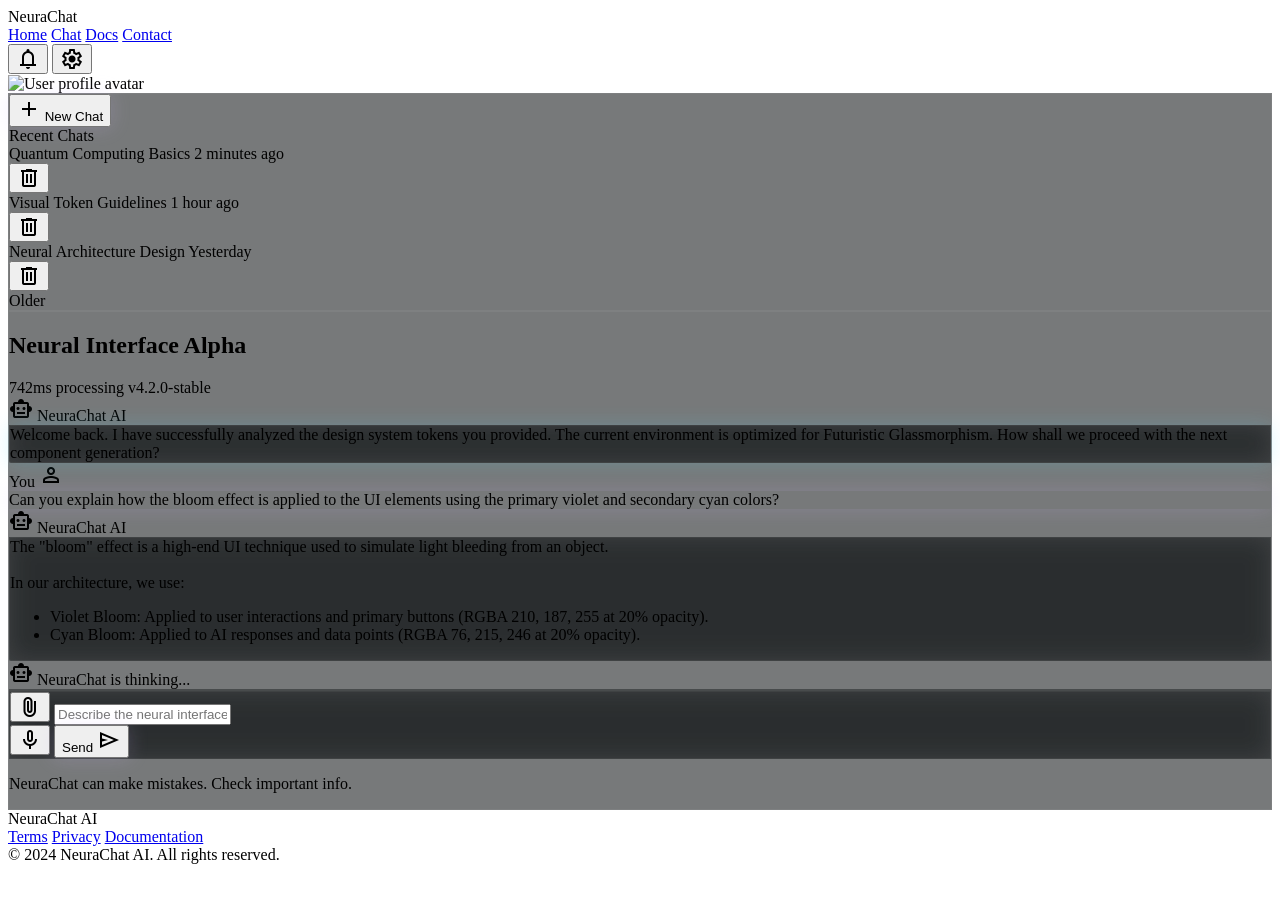
==== frontend/html/chat.html @ 5225e56a "Add changes excluding .env" ====
<!DOCTYPE html>

<html class="dark" lang="en"><head>
<meta charset="utf-8"/>
<meta content="width=device-width, initial-scale=1.0" name="viewport"/>
<script src="https://cdn.tailwindcss.com?plugins=forms,container-queries"></script>
<link href="https://fonts.googleapis.com/css2?family=Inter:wght@400;500;600;700&amp;family=Space+Grotesk:wght@500;600;700&amp;display=swap" rel="stylesheet"/>
<link href="https://fonts.googleapis.com/css2?family=Material+Symbols+Outlined:wght,FILL@100..700,0..1&amp;display=swap" rel="stylesheet"/>
<link href="https://fonts.googleapis.com/css2?family=Material+Symbols+Outlined:wght,FILL@100..700,0..1&amp;display=swap" rel="stylesheet"/>
<script id="tailwind-config">
      tailwind.config = {
        darkMode: "class",
        theme: {
          extend: {
            "colors": {
                    "on-secondary-fixed": "#001f26",
                    "primary-fixed": "#eaddff",
                    "surface-container-high": "#272a2c",
                    "tertiary-fixed-dim": "#c2c6db",
                    "inverse-surface": "#e0e3e5",
                    "on-primary-fixed": "#25005a",
                    "on-tertiary": "#2b3040",
                    "error-container": "#93000a",
                    "secondary-fixed": "#acedff",
                    "tertiary": "#c2c6db",
                    "on-surface": "#e0e3e5",
                    "surface-bright": "#363a3b",
                    "on-secondary-fixed-variant": "#004e5c",
                    "secondary": "#4cd7f6",
                    "on-tertiary-container": "#e1e5fb",
                    "on-background": "#e0e3e5",
                    "secondary-fixed-dim": "#4cd7f6",
                    "on-tertiary-fixed": "#161b2b",
                    "tertiary-fixed": "#dee1f7",
                    "surface-container-lowest": "#0b0f10",
                    "primary": "#d2bbff",
                    "inverse-primary": "#732ee4",
                    "background": "#101415",
                    "secondary-container": "#03b5d3",
                    "surface": "#101415",
                    "on-tertiary-fixed-variant": "#414658",
                    "surface-variant": "#323537",
                    "inverse-on-surface": "#2d3133",
                    "surface-container-highest": "#323537",
                    "primary-container": "#7c3aed",
                    "tertiary-container": "#616679",
                    "surface-container": "#1d2022",
                    "surface-dim": "#101415",
                    "on-error": "#690005",
                    "surface-tint": "#d2bbff",
                    "outline": "#958da1",
                    "on-secondary": "#003640",
                    "error": "#ffb4ab",
                    "on-error-container": "#ffdad6",
                    "on-primary": "#3f008e",
                    "on-primary-fixed-variant": "#5a00c6",
                    "on-primary-container": "#ede0ff",
                    "surface-container-low": "#191c1e",
                    "on-surface-variant": "#ccc3d8",
                    "on-secondary-container": "#00424e",
                    "outline-variant": "#4a4455",
                    "primary-fixed-dim": "#d2bbff"
            },
            "borderRadius": {
                    "DEFAULT": "0.25rem",
                    "lg": "0.5rem",
                    "xl": "0.75rem",
                    "full": "9999px"
            },
            "spacing": {
                    "lg": "2.5rem",
                    "xl": "4rem",
                    "base": "4px",
                    "md": "1.5rem",
                    "sm": "1rem",
                    "container-max": "1280px",
                    "xs": "0.5rem",
                    "gutter": "24px"
            },
            "fontFamily": {
                    "headline-lg-mobile": ["Space Grotesk"],
                    "body-lg": ["Inter"],
                    "headline-lg": ["Space Grotesk"],
                    "display-lg": ["Space Grotesk"],
                    "caption": ["Inter"],
                    "body-md": ["Inter"],
                    "label-md": ["Inter"],
                    "headline-md": ["Space Grotesk"]
            },
            "fontSize": {
                    "headline-lg-mobile": ["24px", {"lineHeight": "1.2", "fontWeight": "600"}],
                    "body-lg": ["18px", {"lineHeight": "1.6", "fontWeight": "400"}],
                    "headline-lg": ["32px", {"lineHeight": "1.2", "fontWeight": "600"}],
                    "display-lg": ["48px", {"lineHeight": "1.1", "letterSpacing": "-0.02em", "fontWeight": "700"}],
                    "caption": ["12px", {"lineHeight": "1.4", "fontWeight": "400"}],
                    "body-md": ["16px", {"lineHeight": "1.6", "fontWeight": "400"}],
                    "label-md": ["14px", {"lineHeight": "1.4", "letterSpacing": "0.05em", "fontWeight": "600"}],
                    "headline-md": ["24px", {"lineHeight": "1.3", "fontWeight": "500"}]
            }
          },
        },
      }
    </script>
<style>
        .material-symbols-outlined {
            font-variation-settings: 'FILL' 0, 'wght' 400, 'GRAD' 0, 'opsz' 24;
        }
        .glass-panel {
            backdrop-filter: blur(12px);
            background-color: rgba(29, 32, 34, 0.6);
            border: 1px solid rgba(255, 255, 255, 0.05);
        }
        .user-bubble {
            border-bottom-right-radius: 2px;
        }
        .bot-bubble {
            border-bottom-left-radius: 2px;
        }
        .bloom-primary {
            box-shadow: 0 0 20px rgba(210, 187, 255, 0.2);
        }
        .bloom-secondary {
            box-shadow: 0 0 20px rgba(76, 215, 246, 0.2);
        }
    </style>
</head>
<body class="bg-background text-on-background font-body-md min-h-screen overflow-hidden">
<!-- TopNavBar -->
<header class="fixed top-4 left-1/2 -translate-x-1/2 w-[95%] rounded-xl border border-white/10 bg-surface/80 dark:bg-surface/80 backdrop-blur-xl shadow-[0_0_20px_rgba(76,215,246,0.1)] z-50">
<div class="flex justify-between items-center px-6 py-3 max-w-7xl mx-auto">
<div class="flex items-center gap-8">
<span class="font-headline-lg text-headline-lg font-bold text-transparent bg-clip-text bg-gradient-to-r from-primary to-secondary">NeuraChat</span>
<nav class="hidden md:flex items-center gap-6">
<a class="font-headline-md text-headline-md text-on-surface-variant hover:text-primary transition-colors hover:scale-105 transition-transform duration-200" href="#">Home</a>
<a class="font-headline-md text-headline-md text-secondary border-b-2 border-secondary pb-1 hover:scale-105 transition-transform duration-200" href="#">Chat</a>
<a class="font-headline-md text-headline-md text-on-surface-variant hover:text-primary transition-colors hover:scale-105 transition-transform duration-200" href="#">Docs</a>
<a class="font-headline-md text-headline-md text-on-surface-variant hover:text-primary transition-colors hover:scale-105 transition-transform duration-200" href="#">Contact</a>
</nav>
</div>
<div class="flex items-center gap-4">
<button class="material-symbols-outlined text-on-surface-variant hover:text-primary transition-colors active:scale-95">notifications</button>
<button class="material-symbols-outlined text-on-surface-variant hover:text-primary transition-colors active:scale-95">settings</button>
<div class="h-8 w-8 rounded-full bg-surface-variant flex items-center justify-center border border-white/10 overflow-hidden active:scale-95 transition-all">
<img alt="User profile avatar" class="w-full h-full object-cover" src="https://lh3.googleusercontent.com/aida-public/[base64]"/>
</div>
</div>
</div>
</header>
<main class="flex h-screen pt-24 pb-4 px-4 gap-4 max-w-[1440px] mx-auto">
<!-- Sidebar: Conversation History -->
<aside class="hidden lg:flex flex-col w-80 glass-panel rounded-2xl overflow-hidden">
<div class="p-6">
<button class="w-full py-4 px-6 bg-gradient-to-r from-primary-container to-inverse-primary text-on-primary-container font-label-md text-label-md rounded-xl flex items-center justify-center gap-2 bloom-primary hover:brightness-110 hover:scale-[1.02] transition-all">
<span class="material-symbols-outlined">add</span>
                    New Chat
                </button>
</div>
<div class="flex-1 overflow-y-auto px-4 pb-6 space-y-2">
<div class="px-2 py-3">
<span class="text-caption font-caption text-outline uppercase tracking-widest">Recent Chats</span>
</div>
<!-- History Items -->
<div class="group relative flex items-center justify-between p-4 rounded-xl bg-surface-container-high border border-primary/20 cursor-pointer hover:bg-surface-variant transition-colors">
<div class="flex flex-col overflow-hidden">
<span class="text-label-md font-label-md text-primary truncate">Quantum Computing Basics</span>
<span class="text-caption font-caption text-on-surface-variant">2 minutes ago</span>
</div>
<button class="material-symbols-outlined text-on-surface-variant opacity-0 group-hover:opacity-100 hover:text-error transition-all">delete</button>
</div>
<div class="group relative flex items-center justify-between p-4 rounded-xl hover:bg-surface-variant/50 border border-transparent transition-colors">
<div class="flex flex-col overflow-hidden">
<span class="text-label-md font-label-md text-on-surface truncate">Visual Token Guidelines</span>
<span class="text-caption font-caption text-on-surface-variant">1 hour ago</span>
</div>
<button class="material-symbols-outlined text-on-surface-variant opacity-0 group-hover:opacity-100 hover:text-error transition-all">delete</button>
</div>
<div class="group relative flex items-center justify-between p-4 rounded-xl hover:bg-surface-variant/50 border border-transparent transition-colors">
<div class="flex flex-col overflow-hidden">
<span class="text-label-md font-label-md text-on-surface truncate">Neural Architecture Design</span>
<span class="text-caption font-caption text-on-surface-variant">Yesterday</span>
</div>
<button class="material-symbols-outlined text-on-surface-variant opacity-0 group-hover:opacity-100 hover:text-error transition-all">delete</button>
</div>
<!-- Skeleton Loader for history -->
<div class="animate-pulse space-y-2 pt-4">
<div class="px-2 py-3">
<span class="text-caption font-caption text-outline uppercase tracking-widest opacity-50">Older</span>
</div>
<div class="h-12 bg-surface-container/50 rounded-xl mx-2"></div>
<div class="h-12 bg-surface-container/30 rounded-xl mx-2"></div>
</div>
</div>
</aside>
<!-- Main Chat Area -->
<section class="flex-1 flex flex-col glass-panel rounded-2xl relative overflow-hidden">
<!-- Chat Header Info -->
<div class="px-8 py-4 border-b border-white/5 flex items-center justify-between">
<div class="flex items-center gap-3">
<div class="w-2 h-2 rounded-full bg-secondary bloom-secondary"></div>
<h2 class="font-headline-md text-headline-md text-on-surface">Neural Interface Alpha</h2>
</div>
<div class="flex gap-4">
<div class="flex flex-col items-end">
<span class="text-caption font-caption text-secondary">742ms processing</span>
<span class="text-caption font-caption text-outline">v4.2.0-stable</span>
</div>
</div>
</div>
<!-- Messages Area -->
<div class="flex-1 overflow-y-auto p-8 space-y-8 flex flex-col" id="messagesArea">
<!-- Bot Message -->
<div class="flex flex-col gap-2 max-w-[80%] self-start">
<div class="flex items-center gap-2 mb-1">
<span class="material-symbols-outlined text-secondary text-[18px]">smart_toy</span>
<span class="text-label-md font-label-md text-on-surface-variant">NeuraChat AI</span>
</div>
<div class="bot-bubble p-4 rounded-2xl glass-panel border-secondary/20 bloom-secondary text-body-md font-body-md text-on-surface">
                        Welcome back. I have successfully analyzed the design system tokens you provided. The current environment is optimized for <span class="text-secondary font-bold">Futuristic Glassmorphism</span>. How shall we proceed with the next component generation?
                    </div>
</div>
<!-- User Message -->
<div class="flex flex-col gap-2 max-w-[80%] self-end">
<div class="flex items-center justify-end gap-2 mb-1">
<span class="text-label-md font-label-md text-on-surface-variant">You</span>
<span class="material-symbols-outlined text-primary text-[18px]">person</span>
</div>
<div class="user-bubble p-4 rounded-2xl bg-gradient-to-br from-primary-container to-inverse-primary text-on-primary-container bloom-primary text-body-md font-body-md shadow-lg">
                        Can you explain how the bloom effect is applied to the UI elements using the primary violet and secondary cyan colors?
                    </div>
</div>
<!-- Bot Message (Elaborate) -->
<div class="flex flex-col gap-2 max-w-[80%] self-start">
<div class="flex items-center gap-2 mb-1">
<span class="material-symbols-outlined text-secondary text-[18px]">smart_toy</span>
<span class="text-label-md font-label-md text-on-surface-variant">NeuraChat AI</span>
</div>
<div class="bot-bubble p-4 rounded-2xl glass-panel border-secondary/20 text-body-md font-body-md text-on-surface">
                        The "bloom" effect is a high-end UI technique used to simulate light bleeding from an object. 
                        <br/><br/>
                        In our architecture, we use:
                        <ul class="list-disc ml-4 mt-2 space-y-1 text-on-surface-variant">
<li><span class="text-primary">Violet Bloom:</span> Applied to user interactions and primary buttons (RGBA 210, 187, 255 at 20% opacity).</li>
<li><span class="text-secondary">Cyan Bloom:</span> Applied to AI responses and data points (RGBA 76, 215, 246 at 20% opacity).</li>
</ul>
</div>
</div>
<!-- Typing Indicator -->
<div class="flex flex-col gap-2 self-start">
<div class="flex items-center gap-2 mb-1">
<span class="material-symbols-outlined text-secondary text-[18px]">smart_toy</span>
<span class="text-label-md font-label-md text-on-surface-variant">NeuraChat is thinking...</span>
</div>
<div class="flex gap-1.5 p-4 rounded-2xl glass-panel items-center">
<div class="w-2 h-2 rounded-full bg-secondary/60 animate-bounce"></div>
<div class="w-2 h-2 rounded-full bg-secondary/60 animate-bounce [animation-delay:-0.15s]"></div>
<div class="w-2 h-2 rounded-full bg-secondary/60 animate-bounce [animation-delay:-0.3s]"></div>
</div>
</div>
<!-- Loading Skeleton for message -->
<div class="animate-pulse space-y-3 self-end w-[60%]">
<div class="flex justify-end gap-2">
<div class="h-3 w-20 bg-surface-variant rounded"></div>
</div>
<div class="h-16 bg-surface-container-high/40 rounded-2xl rounded-br-none"></div>
</div>
</div>
<!-- Input Bar -->
<div class="p-6 bg-gradient-to-t from-surface-container-lowest to-transparent">
<div class="relative group">
<div class="absolute -inset-0.5 bg-gradient-to-r from-primary/20 to-secondary/20 rounded-2xl blur opacity-30 group-focus-within:opacity-100 transition duration-500"></div>
<div class="relative flex items-center gap-3 p-2 bg-surface-container-lowest glass-panel rounded-2xl border-white/10 group-focus-within:border-secondary/40 transition-all">
<button class="p-3 text-on-surface-variant hover:text-secondary transition-colors material-symbols-outlined active:scale-95">attach_file</button>
<input class="flex-1 bg-transparent border-none focus:ring-0 text-on-surface placeholder:text-outline font-body-md py-3 px-2" placeholder="Describe the neural interface..." type="text" id="userInput"/>
<div class="flex items-center gap-2 px-2">
<button class="p-3 text-on-surface-variant hover:text-primary transition-colors material-symbols-outlined active:scale-95">mic</button>
<button class="bg-primary-container hover:bg-inverse-primary text-on-primary-container px-6 py-3 rounded-xl font-label-md text-label-md transition-all bloom-primary active:scale-95 flex items-center gap-2" id="sendBtn" >
                                Send
                                <span class="material-symbols-outlined text-[20px]">send</span>
</button>
</div>
</div>
</div>
<div class="flex justify-center mt-4">
<p class="text-caption font-caption text-outline">NeuraChat can make mistakes. Check important info.</p>
</div>
</div>
</section>
</main>
<!-- Footer -->
<footer class="fixed bottom-0 left-0 w-full bg-gradient-to-t from-surface-container-lowest to-transparent py-4 z-10 pointer-events-none">
<div class="flex flex-col md:flex-row justify-between items-center px-8 max-w-7xl mx-auto gap-4 pointer-events-auto">
<span class="font-headline-md text-headline-md text-primary opacity-50 text-[16px]">NeuraChat AI</span>
<div class="flex gap-6">
<a class="font-caption text-caption text-on-surface-variant hover:text-secondary transition-colors opacity-80 hover:opacity-100" href="#">Terms</a>
<a class="font-caption text-caption text-on-surface-variant hover:text-secondary transition-colors opacity-80 hover:opacity-100" href="#">Privacy</a>
<a class="font-caption text-caption text-on-surface-variant hover:text-secondary transition-colors opacity-80 hover:opacity-100" href="#">Documentation</a>
</div>
<span class="font-caption text-caption text-secondary opacity-50">© 2024 NeuraChat AI. All rights reserved.</span>
</div>
</footer>
<script src="../js/script.js"></script>
</body></html>
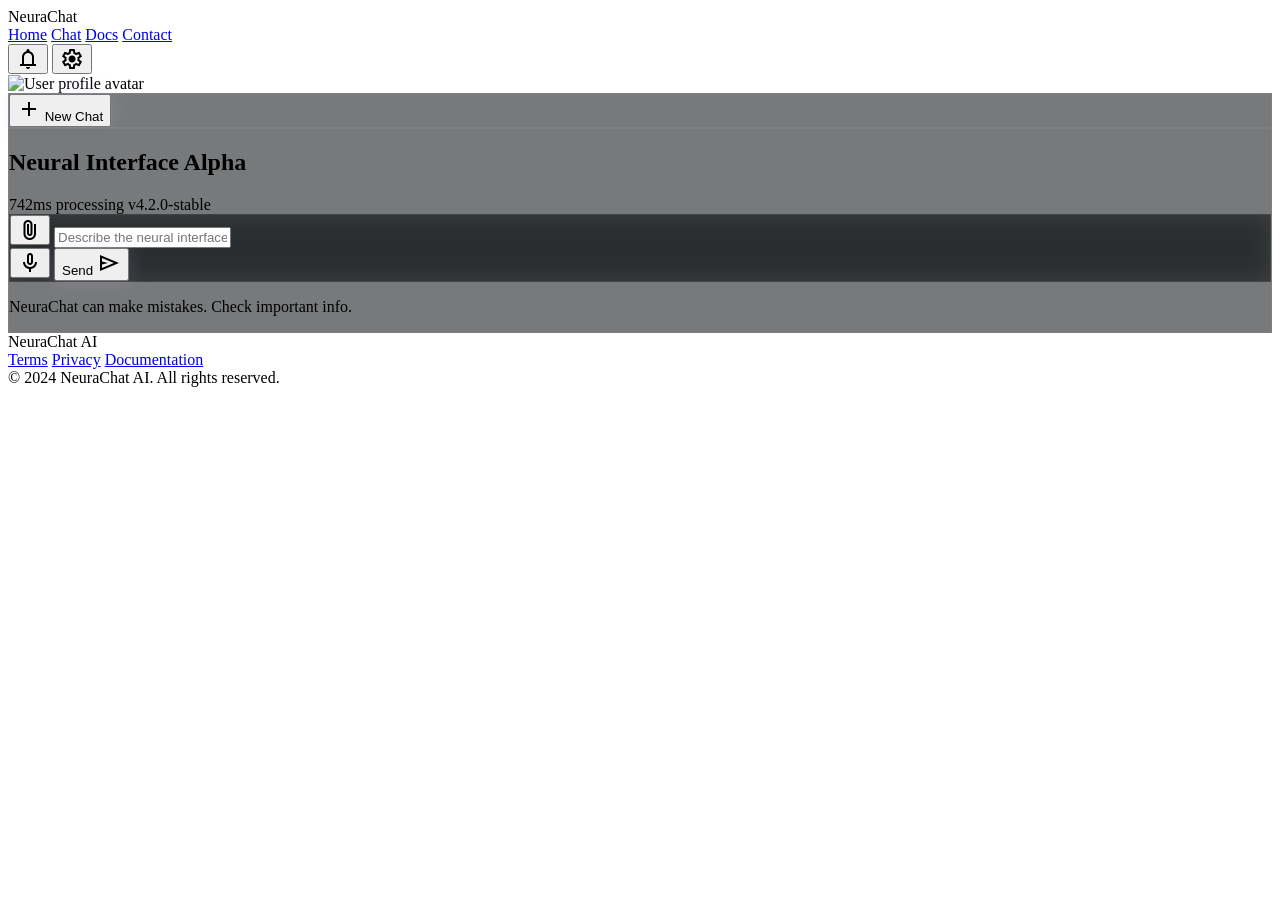
==== commit 921752de: "UI: Overhaul navigation paths and interactive components - Standardized absolute routing paths acros" ====
--- a/frontend/html/chat.html
+++ b/frontend/html/chat.html
@@ -7,122 +7,8 @@
 <link href="https://fonts.googleapis.com/css2?family=Inter:wght@400;500;600;700&amp;family=Space+Grotesk:wght@500;600;700&amp;display=swap" rel="stylesheet"/>
 <link href="https://fonts.googleapis.com/css2?family=Material+Symbols+Outlined:wght,FILL@100..700,0..1&amp;display=swap" rel="stylesheet"/>
 <link href="https://fonts.googleapis.com/css2?family=Material+Symbols+Outlined:wght,FILL@100..700,0..1&amp;display=swap" rel="stylesheet"/>
-<script id="tailwind-config">
-      tailwind.config = {
-        darkMode: "class",
-        theme: {
-          extend: {
-            "colors": {
-                    "on-secondary-fixed": "#001f26",
-                    "primary-fixed": "#eaddff",
-                    "surface-container-high": "#272a2c",
-                    "tertiary-fixed-dim": "#c2c6db",
-                    "inverse-surface": "#e0e3e5",
-                    "on-primary-fixed": "#25005a",
-                    "on-tertiary": "#2b3040",
-                    "error-container": "#93000a",
-                    "secondary-fixed": "#acedff",
-                    "tertiary": "#c2c6db",
-                    "on-surface": "#e0e3e5",
-                    "surface-bright": "#363a3b",
-                    "on-secondary-fixed-variant": "#004e5c",
-                    "secondary": "#4cd7f6",
-                    "on-tertiary-container": "#e1e5fb",
-                    "on-background": "#e0e3e5",
-                    "secondary-fixed-dim": "#4cd7f6",
-                    "on-tertiary-fixed": "#161b2b",
-                    "tertiary-fixed": "#dee1f7",
-                    "surface-container-lowest": "#0b0f10",
-                    "primary": "#d2bbff",
-                    "inverse-primary": "#732ee4",
-                    "background": "#101415",
-                    "secondary-container": "#03b5d3",
-                    "surface": "#101415",
-                    "on-tertiary-fixed-variant": "#414658",
-                    "surface-variant": "#323537",
-                    "inverse-on-surface": "#2d3133",
-                    "surface-container-highest": "#323537",
-                    "primary-container": "#7c3aed",
-                    "tertiary-container": "#616679",
-                    "surface-container": "#1d2022",
-                    "surface-dim": "#101415",
-                    "on-error": "#690005",
-                    "surface-tint": "#d2bbff",
-                    "outline": "#958da1",
-                    "on-secondary": "#003640",
-                    "error": "#ffb4ab",
-                    "on-error-container": "#ffdad6",
-                    "on-primary": "#3f008e",
-                    "on-primary-fixed-variant": "#5a00c6",
-                    "on-primary-container": "#ede0ff",
-                    "surface-container-low": "#191c1e",
-                    "on-surface-variant": "#ccc3d8",
-                    "on-secondary-container": "#00424e",
-                    "outline-variant": "#4a4455",
-                    "primary-fixed-dim": "#d2bbff"
-            },
-            "borderRadius": {
-                    "DEFAULT": "0.25rem",
-                    "lg": "0.5rem",
-                    "xl": "0.75rem",
-                    "full": "9999px"
-            },
-            "spacing": {
-                    "lg": "2.5rem",
-                    "xl": "4rem",
-                    "base": "4px",
-                    "md": "1.5rem",
-                    "sm": "1rem",
-                    "container-max": "1280px",
-                    "xs": "0.5rem",
-                    "gutter": "24px"
-            },
-            "fontFamily": {
-                    "headline-lg-mobile": ["Space Grotesk"],
-                    "body-lg": ["Inter"],
-                    "headline-lg": ["Space Grotesk"],
-                    "display-lg": ["Space Grotesk"],
-                    "caption": ["Inter"],
-                    "body-md": ["Inter"],
-                    "label-md": ["Inter"],
-                    "headline-md": ["Space Grotesk"]
-            },
-            "fontSize": {
-                    "headline-lg-mobile": ["24px", {"lineHeight": "1.2", "fontWeight": "600"}],
-                    "body-lg": ["18px", {"lineHeight": "1.6", "fontWeight": "400"}],
-                    "headline-lg": ["32px", {"lineHeight": "1.2", "fontWeight": "600"}],
-                    "display-lg": ["48px", {"lineHeight": "1.1", "letterSpacing": "-0.02em", "fontWeight": "700"}],
-                    "caption": ["12px", {"lineHeight": "1.4", "fontWeight": "400"}],
-                    "body-md": ["16px", {"lineHeight": "1.6", "fontWeight": "400"}],
-                    "label-md": ["14px", {"lineHeight": "1.4", "letterSpacing": "0.05em", "fontWeight": "600"}],
-                    "headline-md": ["24px", {"lineHeight": "1.3", "fontWeight": "500"}]
-            }
-          },
-        },
-      }
-    </script>
-<style>
-        .material-symbols-outlined {
-            font-variation-settings: 'FILL' 0, 'wght' 400, 'GRAD' 0, 'opsz' 24;
-        }
-        .glass-panel {
-            backdrop-filter: blur(12px);
-            background-color: rgba(29, 32, 34, 0.6);
-            border: 1px solid rgba(255, 255, 255, 0.05);
-        }
-        .user-bubble {
-            border-bottom-right-radius: 2px;
-        }
-        .bot-bubble {
-            border-bottom-left-radius: 2px;
-        }
-        .bloom-primary {
-            box-shadow: 0 0 20px rgba(210, 187, 255, 0.2);
-        }
-        .bloom-secondary {
-            box-shadow: 0 0 20px rgba(76, 215, 246, 0.2);
-        }
-    </style>
+<script src="../js/tailwind-config.js"></script>
+<link rel="stylesheet" href="../css/chat.css">
 </head>
 <body class="bg-background text-on-background font-body-md min-h-screen overflow-hidden">
 <!-- TopNavBar -->
@@ -131,10 +17,10 @@
 <div class="flex items-center gap-8">
 <span class="font-headline-lg text-headline-lg font-bold text-transparent bg-clip-text bg-gradient-to-r from-primary to-secondary">NeuraChat</span>
 <nav class="hidden md:flex items-center gap-6">
-<a class="font-headline-md text-headline-md text-on-surface-variant hover:text-primary transition-colors hover:scale-105 transition-transform duration-200" href="#">Home</a>
-<a class="font-headline-md text-headline-md text-secondary border-b-2 border-secondary pb-1 hover:scale-105 transition-transform duration-200" href="#">Chat</a>
-<a class="font-headline-md text-headline-md text-on-surface-variant hover:text-primary transition-colors hover:scale-105 transition-transform duration-200" href="#">Docs</a>
-<a class="font-headline-md text-headline-md text-on-surface-variant hover:text-primary transition-colors hover:scale-105 transition-transform duration-200" href="#">Contact</a>
+<a class="font-headline-md text-headline-md text-on-surface-variant hover:text-primary transition-colors hover:scale-105 transition-transform duration-200" href="/">Home</a>
+<a class="font-headline-md text-headline-md text-secondary border-b-2 border-secondary pb-1 hover:scale-105 transition-transform duration-200" href="/chat.html">Chat</a>
+<a class="font-headline-md text-headline-md text-on-surface-variant hover:text-primary transition-colors hover:scale-105 transition-transform duration-200" href="/docs.html">Docs</a>
+<a class="font-headline-md text-headline-md text-on-surface-variant hover:text-primary transition-colors hover:scale-105 transition-transform duration-200" href="/contact.html">Contact</a>
 </nav>
 </div>
 <div class="flex items-center gap-4">
@@ -150,46 +36,12 @@
 <!-- Sidebar: Conversation History -->
 <aside class="hidden lg:flex flex-col w-80 glass-panel rounded-2xl overflow-hidden">
 <div class="p-6">
-<button class="w-full py-4 px-6 bg-gradient-to-r from-primary-container to-inverse-primary text-on-primary-container font-label-md text-label-md rounded-xl flex items-center justify-center gap-2 bloom-primary hover:brightness-110 hover:scale-[1.02] transition-all">
+<button id="newChatBtn" class="w-full py-4 px-6 bg-gradient-to-r from-primary-container to-inverse-primary text-on-primary-container font-label-md text-label-md rounded-xl flex items-center justify-center gap-2 bloom-primary hover:brightness-110 hover:scale-[1.02] transition-all">
 <span class="material-symbols-outlined">add</span>
                     New Chat
                 </button>
 </div>
-<div class="flex-1 overflow-y-auto px-4 pb-6 space-y-2">
-<div class="px-2 py-3">
-<span class="text-caption font-caption text-outline uppercase tracking-widest">Recent Chats</span>
-</div>
-<!-- History Items -->
-<div class="group relative flex items-center justify-between p-4 rounded-xl bg-surface-container-high border border-primary/20 cursor-pointer hover:bg-surface-variant transition-colors">
-<div class="flex flex-col overflow-hidden">
-<span class="text-label-md font-label-md text-primary truncate">Quantum Computing Basics</span>
-<span class="text-caption font-caption text-on-surface-variant">2 minutes ago</span>
-</div>
-<button class="material-symbols-outlined text-on-surface-variant opacity-0 group-hover:opacity-100 hover:text-error transition-all">delete</button>
-</div>
-<div class="group relative flex items-center justify-between p-4 rounded-xl hover:bg-surface-variant/50 border border-transparent transition-colors">
-<div class="flex flex-col overflow-hidden">
-<span class="text-label-md font-label-md text-on-surface truncate">Visual Token Guidelines</span>
-<span class="text-caption font-caption text-on-surface-variant">1 hour ago</span>
-</div>
-<button class="material-symbols-outlined text-on-surface-variant opacity-0 group-hover:opacity-100 hover:text-error transition-all">delete</button>
-</div>
-<div class="group relative flex items-center justify-between p-4 rounded-xl hover:bg-surface-variant/50 border border-transparent transition-colors">
-<div class="flex flex-col overflow-hidden">
-<span class="text-label-md font-label-md text-on-surface truncate">Neural Architecture Design</span>
-<span class="text-caption font-caption text-on-surface-variant">Yesterday</span>
-</div>
-<button class="material-symbols-outlined text-on-surface-variant opacity-0 group-hover:opacity-100 hover:text-error transition-all">delete</button>
-</div>
-<!-- Skeleton Loader for history -->
-<div class="animate-pulse space-y-2 pt-4">
-<div class="px-2 py-3">
-<span class="text-caption font-caption text-outline uppercase tracking-widest opacity-50">Older</span>
-</div>
-<div class="h-12 bg-surface-container/50 rounded-xl mx-2"></div>
-<div class="h-12 bg-surface-container/30 rounded-xl mx-2"></div>
-</div>
-</div>
+<div id="chatHistoryList" class="flex-1 overflow-y-auto px-4 pb-6 space-y-2"></div>
 </aside>
 <!-- Main Chat Area -->
 <section class="flex-1 flex flex-col glass-panel rounded-2xl relative overflow-hidden">
@@ -208,61 +60,6 @@
 </div>
 <!-- Messages Area -->
 <div class="flex-1 overflow-y-auto p-8 space-y-8 flex flex-col" id="messagesArea">
-<!-- Bot Message -->
-<div class="flex flex-col gap-2 max-w-[80%] self-start">
-<div class="flex items-center gap-2 mb-1">
-<span class="material-symbols-outlined text-secondary text-[18px]">smart_toy</span>
-<span class="text-label-md font-label-md text-on-surface-variant">NeuraChat AI</span>
-</div>
-<div class="bot-bubble p-4 rounded-2xl glass-panel border-secondary/20 bloom-secondary text-body-md font-body-md text-on-surface">
-                        Welcome back. I have successfully analyzed the design system tokens you provided. The current environment is optimized for <span class="text-secondary font-bold">Futuristic Glassmorphism</span>. How shall we proceed with the next component generation?
-                    </div>
-</div>
-<!-- User Message -->
-<div class="flex flex-col gap-2 max-w-[80%] self-end">
-<div class="flex items-center justify-end gap-2 mb-1">
-<span class="text-label-md font-label-md text-on-surface-variant">You</span>
-<span class="material-symbols-outlined text-primary text-[18px]">person</span>
-</div>
-<div class="user-bubble p-4 rounded-2xl bg-gradient-to-br from-primary-container to-inverse-primary text-on-primary-container bloom-primary text-body-md font-body-md shadow-lg">
-                        Can you explain how the bloom effect is applied to the UI elements using the primary violet and secondary cyan colors?
-                    </div>
-</div>
-<!-- Bot Message (Elaborate) -->
-<div class="flex flex-col gap-2 max-w-[80%] self-start">
-<div class="flex items-center gap-2 mb-1">
-<span class="material-symbols-outlined text-secondary text-[18px]">smart_toy</span>
-<span class="text-label-md font-label-md text-on-surface-variant">NeuraChat AI</span>
-</div>
-<div class="bot-bubble p-4 rounded-2xl glass-panel border-secondary/20 text-body-md font-body-md text-on-surface">
-                        The "bloom" effect is a high-end UI technique used to simulate light bleeding from an object. 
-                        <br/><br/>
-                        In our architecture, we use:
-                        <ul class="list-disc ml-4 mt-2 space-y-1 text-on-surface-variant">
-<li><span class="text-primary">Violet Bloom:</span> Applied to user interactions and primary buttons (RGBA 210, 187, 255 at 20% opacity).</li>
-<li><span class="text-secondary">Cyan Bloom:</span> Applied to AI responses and data points (RGBA 76, 215, 246 at 20% opacity).</li>
-</ul>
-</div>
-</div>
-<!-- Typing Indicator -->
-<div class="flex flex-col gap-2 self-start">
-<div class="flex items-center gap-2 mb-1">
-<span class="material-symbols-outlined text-secondary text-[18px]">smart_toy</span>
-<span class="text-label-md font-label-md text-on-surface-variant">NeuraChat is thinking...</span>
-</div>
-<div class="flex gap-1.5 p-4 rounded-2xl glass-panel items-center">
-<div class="w-2 h-2 rounded-full bg-secondary/60 animate-bounce"></div>
-<div class="w-2 h-2 rounded-full bg-secondary/60 animate-bounce [animation-delay:-0.15s]"></div>
-<div class="w-2 h-2 rounded-full bg-secondary/60 animate-bounce [animation-delay:-0.3s]"></div>
-</div>
-</div>
-<!-- Loading Skeleton for message -->
-<div class="animate-pulse space-y-3 self-end w-[60%]">
-<div class="flex justify-end gap-2">
-<div class="h-3 w-20 bg-surface-variant rounded"></div>
-</div>
-<div class="h-16 bg-surface-container-high/40 rounded-2xl rounded-br-none"></div>
-</div>
 </div>
 <!-- Input Bar -->
 <div class="p-6 bg-gradient-to-t from-surface-container-lowest to-transparent">
@@ -291,9 +88,9 @@
 <div class="flex flex-col md:flex-row justify-between items-center px-8 max-w-7xl mx-auto gap-4 pointer-events-auto">
 <span class="font-headline-md text-headline-md text-primary opacity-50 text-[16px]">NeuraChat AI</span>
 <div class="flex gap-6">
-<a class="font-caption text-caption text-on-surface-variant hover:text-secondary transition-colors opacity-80 hover:opacity-100" href="#">Terms</a>
-<a class="font-caption text-caption text-on-surface-variant hover:text-secondary transition-colors opacity-80 hover:opacity-100" href="#">Privacy</a>
-<a class="font-caption text-caption text-on-surface-variant hover:text-secondary transition-colors opacity-80 hover:opacity-100" href="#">Documentation</a>
+<a class="font-caption text-caption text-on-surface-variant hover:text-secondary transition-colors opacity-80 hover:opacity-100" href="/terms.html">Terms</a>
+<a class="font-caption text-caption text-on-surface-variant hover:text-secondary transition-colors opacity-80 hover:opacity-100" href="/terms.html">Privacy</a>
+<a class="font-caption text-caption text-on-surface-variant hover:text-secondary transition-colors opacity-80 hover:opacity-100" href="/docs.html">Documentation</a>
 </div>
 <span class="font-caption text-caption text-secondary opacity-50">© 2024 NeuraChat AI. All rights reserved.</span>
 </div>
--- a/frontend/css/chat.css
+++ b/frontend/css/chat.css
@@ -0,0 +1,45 @@
+.material-symbols-outlined {
+    font-variation-settings: 'FILL' 0, 'wght' 400, 'GRAD' 0, 'opsz' 24;
+}
+.glass-panel {
+    backdrop-filter: blur(12px);
+    background-color: rgba(29, 32, 34, 0.6);
+    border: 1px solid rgba(255, 255, 255, 0.05);
+}
+.user-bubble {
+    border-bottom-right-radius: 2px;
+}
+.bot-bubble {
+    border-bottom-left-radius: 2px;
+}
+.bloom-primary {
+    box-shadow: 0 0 20px rgba(210, 187, 255, 0.2);
+}
+.bloom-secondary {
+    box-shadow: 0 0 20px rgba(76, 215, 246, 0.2);
+}
+
+.typing-indicator {
+    display: flex;
+    align-items: center;
+    gap: 4px;
+    height: 24px;
+}
+.typing-indicator span {
+    width: 6px;
+    height: 6px;
+    background-color: currentColor;
+    border-radius: 50%;
+    animation: typingBounce 1.4s infinite ease-in-out both;
+    opacity: 0.7;
+}
+.typing-indicator span:nth-child(1) {
+    animation-delay: -0.32s;
+}
+.typing-indicator span:nth-child(2) {
+    animation-delay: -0.16s;
+}
+@keyframes typingBounce {
+    0%, 80%, 100% { transform: scale(0); opacity: 0.3; }
+    40% { transform: scale(1); opacity: 1; }
+}
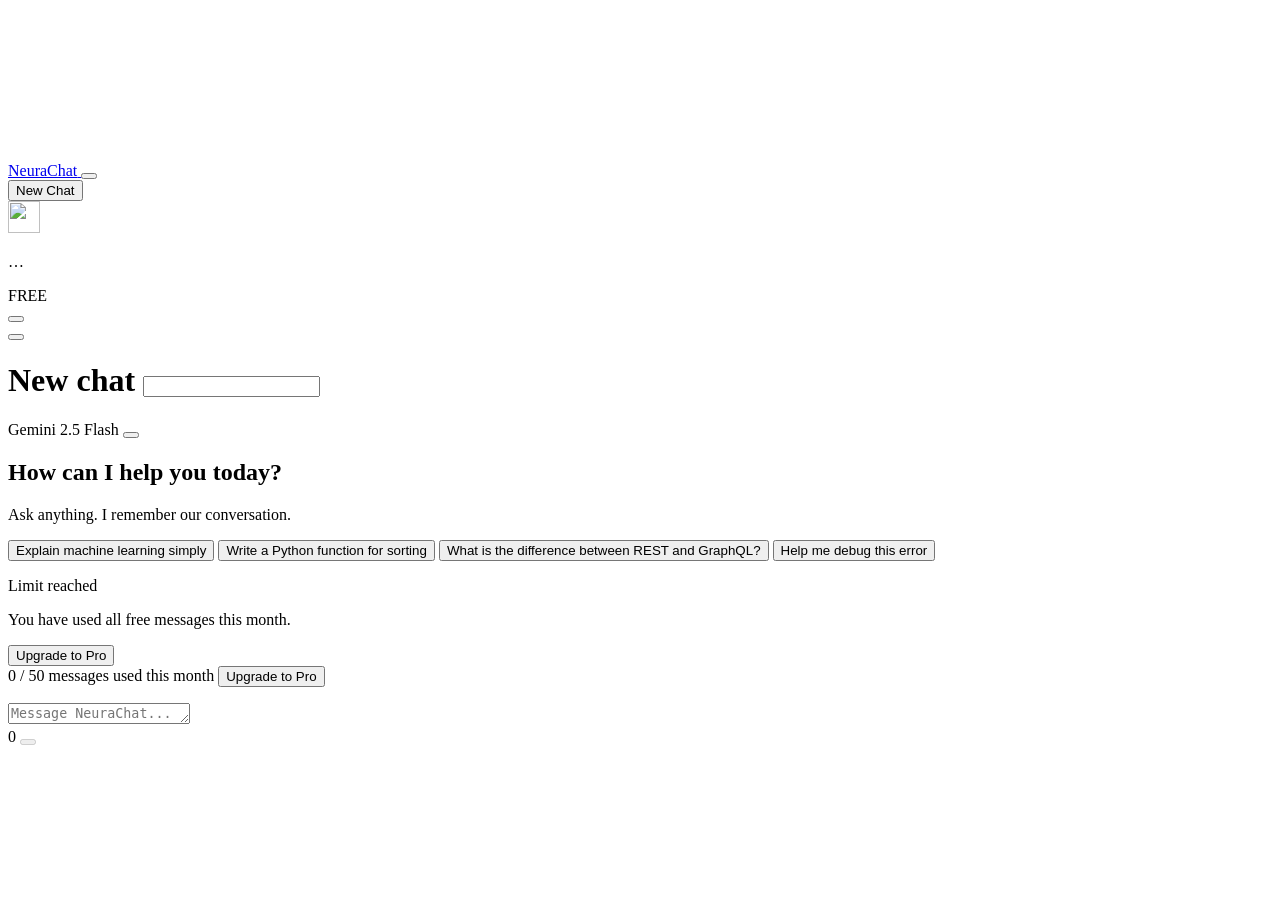
==== commit 3f67144c: "feat: complete frontend rebuild - Phase 1 >> >> - New design system (main.css, animations.css) >> - " ====
--- a/frontend/html/chat.html
+++ b/frontend/html/chat.html
@@ -1,99 +1,239 @@
 <!DOCTYPE html>
-
-<html class="dark" lang="en"><head>
-<meta charset="utf-8"/>
-<meta content="width=device-width, initial-scale=1.0" name="viewport"/>
-<script src="https://cdn.tailwindcss.com?plugins=forms,container-queries"></script>
-<link href="https://fonts.googleapis.com/css2?family=Inter:wght@400;500;600;700&amp;family=Space+Grotesk:wght@500;600;700&amp;display=swap" rel="stylesheet"/>
-<link href="https://fonts.googleapis.com/css2?family=Material+Symbols+Outlined:wght,FILL@100..700,0..1&amp;display=swap" rel="stylesheet"/>
-<link href="https://fonts.googleapis.com/css2?family=Material+Symbols+Outlined:wght,FILL@100..700,0..1&amp;display=swap" rel="stylesheet"/>
-<script src="../js/tailwind-config.js"></script>
-<link rel="stylesheet" href="../css/chat.css">
+<html lang="en" data-theme="dark">
+<head>
+  <meta charset="utf-8" />
+  <meta name="viewport" content="width=device-width, initial-scale=1.0" />
+  <title>NeuraChat — Chat</title>
+  <meta name="description" content="Chat with NeuraChat — persistent memory and Gemini-powered responses." />
+  <meta property="og:title" content="NeuraChat — Chat" />
+  <meta property="og:description" content="Persistent memory and Gemini-powered AI conversations." />
+  <meta property="og:image" content="/static/assets/og-image.png" />
+  <link rel="icon" href="/static/assets/favicon.png" type="image/png" sizes="256x256" />
+  <script src="https://cdn.tailwindcss.com"></script>
+  <script>
+    tailwind.config = {
+      theme: {
+        extend: {
+          fontFamily: {
+            display: ['Syne', 'sans-serif'],
+            body: ['DM Sans', 'sans-serif'],
+            mono: ['JetBrains Mono', 'monospace'],
+          },
+        },
+      },
+    };
+  </script>
+  <link rel="stylesheet" href="/css/main.css" />
+  <link rel="stylesheet" href="/css/animations.css" />
+  <link rel="stylesheet" href="/css/chat.css" />
 </head>
-<body class="bg-background text-on-background font-body-md min-h-screen overflow-hidden">
-<!-- TopNavBar -->
-<header class="fixed top-4 left-1/2 -translate-x-1/2 w-[95%] rounded-xl border border-white/10 bg-surface/80 dark:bg-surface/80 backdrop-blur-xl shadow-[0_0_20px_rgba(76,215,246,0.1)] z-50">
-<div class="flex justify-between items-center px-6 py-3 max-w-7xl mx-auto">
-<div class="flex items-center gap-8">
-<span class="font-headline-lg text-headline-lg font-bold text-transparent bg-clip-text bg-gradient-to-r from-primary to-secondary">NeuraChat</span>
-<nav class="hidden md:flex items-center gap-6">
-<a class="font-headline-md text-headline-md text-on-surface-variant hover:text-primary transition-colors hover:scale-105 transition-transform duration-200" href="/">Home</a>
-<a class="font-headline-md text-headline-md text-secondary border-b-2 border-secondary pb-1 hover:scale-105 transition-transform duration-200" href="/chat.html">Chat</a>
-<a class="font-headline-md text-headline-md text-on-surface-variant hover:text-primary transition-colors hover:scale-105 transition-transform duration-200" href="/docs.html">Docs</a>
-<a class="font-headline-md text-headline-md text-on-surface-variant hover:text-primary transition-colors hover:scale-105 transition-transform duration-200" href="/contact.html">Contact</a>
-</nav>
-</div>
-<div class="flex items-center gap-4">
-<button class="material-symbols-outlined text-on-surface-variant hover:text-primary transition-colors active:scale-95">notifications</button>
-<button class="material-symbols-outlined text-on-surface-variant hover:text-primary transition-colors active:scale-95">settings</button>
-<div class="h-8 w-8 rounded-full bg-surface-variant flex items-center justify-center border border-white/10 overflow-hidden active:scale-95 transition-all">
-<img alt="User profile avatar" class="w-full h-full object-cover" src="https://lh3.googleusercontent.com/aida-public/[base64]"/>
-</div>
-</div>
-</div>
-</header>
-<main class="flex h-screen pt-24 pb-4 px-4 gap-4 max-w-[1440px] mx-auto">
-<!-- Sidebar: Conversation History -->
-<aside class="hidden lg:flex flex-col w-80 glass-panel rounded-2xl overflow-hidden">
-<div class="p-6">
-<button id="newChatBtn" class="w-full py-4 px-6 bg-gradient-to-r from-primary-container to-inverse-primary text-on-primary-container font-label-md text-label-md rounded-xl flex items-center justify-center gap-2 bloom-primary hover:brightness-110 hover:scale-[1.02] transition-all">
-<span class="material-symbols-outlined">add</span>
-                    New Chat
-                </button>
-</div>
-<div id="chatHistoryList" class="flex-1 overflow-y-auto px-4 pb-6 space-y-2"></div>
-</aside>
-<!-- Main Chat Area -->
-<section class="flex-1 flex flex-col glass-panel rounded-2xl relative overflow-hidden">
-<!-- Chat Header Info -->
-<div class="px-8 py-4 border-b border-white/5 flex items-center justify-between">
-<div class="flex items-center gap-3">
-<div class="w-2 h-2 rounded-full bg-secondary bloom-secondary"></div>
-<h2 class="font-headline-md text-headline-md text-on-surface">Neural Interface Alpha</h2>
-</div>
-<div class="flex gap-4">
-<div class="flex flex-col items-end">
-<span class="text-caption font-caption text-secondary">742ms processing</span>
-<span class="text-caption font-caption text-outline">v4.2.0-stable</span>
-</div>
-</div>
-</div>
-<!-- Messages Area -->
-<div class="flex-1 overflow-y-auto p-8 space-y-8 flex flex-col" id="messagesArea">
-</div>
-<!-- Input Bar -->
-<div class="p-6 bg-gradient-to-t from-surface-container-lowest to-transparent">
-<div class="relative group">
-<div class="absolute -inset-0.5 bg-gradient-to-r from-primary/20 to-secondary/20 rounded-2xl blur opacity-30 group-focus-within:opacity-100 transition duration-500"></div>
-<div class="relative flex items-center gap-3 p-2 bg-surface-container-lowest glass-panel rounded-2xl border-white/10 group-focus-within:border-secondary/40 transition-all">
-<button class="p-3 text-on-surface-variant hover:text-secondary transition-colors material-symbols-outlined active:scale-95">attach_file</button>
-<input class="flex-1 bg-transparent border-none focus:ring-0 text-on-surface placeholder:text-outline font-body-md py-3 px-2" placeholder="Describe the neural interface..." type="text" id="userInput"/>
-<div class="flex items-center gap-2 px-2">
-<button class="p-3 text-on-surface-variant hover:text-primary transition-colors material-symbols-outlined active:scale-95">mic</button>
-<button class="bg-primary-container hover:bg-inverse-primary text-on-primary-container px-6 py-3 rounded-xl font-label-md text-label-md transition-all bloom-primary active:scale-95 flex items-center gap-2" id="sendBtn" >
-                                Send
-                                <span class="material-symbols-outlined text-[20px]">send</span>
-</button>
-</div>
-</div>
-</div>
-<div class="flex justify-center mt-4">
-<p class="text-caption font-caption text-outline">NeuraChat can make mistakes. Check important info.</p>
-</div>
-</div>
-</section>
-</main>
-<!-- Footer -->
-<footer class="fixed bottom-0 left-0 w-full bg-gradient-to-t from-surface-container-lowest to-transparent py-4 z-10 pointer-events-none">
-<div class="flex flex-col md:flex-row justify-between items-center px-8 max-w-7xl mx-auto gap-4 pointer-events-auto">
-<span class="font-headline-md text-headline-md text-primary opacity-50 text-[16px]">NeuraChat AI</span>
-<div class="flex gap-6">
-<a class="font-caption text-caption text-on-surface-variant hover:text-secondary transition-colors opacity-80 hover:opacity-100" href="/terms.html">Terms</a>
-<a class="font-caption text-caption text-on-surface-variant hover:text-secondary transition-colors opacity-80 hover:opacity-100" href="/terms.html">Privacy</a>
-<a class="font-caption text-caption text-on-surface-variant hover:text-secondary transition-colors opacity-80 hover:opacity-100" href="/docs.html">Documentation</a>
-</div>
-<span class="font-caption text-caption text-secondary opacity-50">© 2024 NeuraChat AI. All rights reserved.</span>
-</div>
-</footer>
-<script src="../js/script.js"></script>
-</body></html>+<body class="bg-app text-app font-body antialiased overflow-x-hidden">
+  <script src="/js/protect.js"></script>
+  <canvas id="particle-canvas" class="fixed inset-0 z-0 pointer-events-none opacity-70" aria-hidden="true"></canvas>
+
+  <div id="sidebar-backdrop" class="fixed inset-0 z-30 bg-black/50 opacity-0 pointer-events-none transition-opacity lg:hidden"></div>
+
+  <div class="chat-app relative z-10 flex min-h-0">
+    <!-- Sidebar -->
+    <aside
+      id="chat-sidebar"
+      class="chat-sidebar fixed bottom-0 left-0 top-0 z-40 flex flex-col border-r border-[var(--border)] bg-[var(--bg-surface)] lg:static lg:z-10"
+    >
+      <div class="flex items-center justify-between gap-2 border-b border-[var(--border)] px-3 py-3">
+        <a href="/" class="flex min-w-0 items-center gap-2 rounded-xl px-1 py-1 hover:bg-[var(--bg-hover)]">
+          <span class="h-2.5 w-2.5 shrink-0 rounded-full bg-[var(--accent)]"></span>
+          <span class="font-display text-sm font-bold tracking-tight text-[var(--text-primary)]">NeuraChat</span>
+        </a>
+        <button
+          type="button"
+          id="btn-sidebar-collapse"
+          class="hidden rounded-xl p-2 text-[var(--text-muted)] hover:bg-[var(--bg-hover)] hover:text-[var(--accent)] lg:inline-flex"
+          aria-label="Collapse sidebar"
+        >
+          <i data-lucide="panel-left-close" class="h-5 w-5"></i>
+        </button>
+      </div>
+
+      <div class="p-3">
+        <button
+          type="button"
+          id="btn-new-chat"
+          class="inline-flex w-full items-center justify-center gap-2 rounded-xl bg-[var(--accent)] py-3 text-sm font-semibold text-[#0f172a] shadow-[var(--shadow-accent)] transition-all hover:bg-[var(--accent-hover)] hover:scale-[1.01] active:scale-[0.99]"
+        >
+          <i data-lucide="plus" class="h-5 w-5"></i>
+          New Chat
+        </button>
+      </div>
+
+      <div id="chat-history-scroll" class="min-h-0 flex-1 overflow-y-auto px-2 pb-3">
+        <div id="chat-history-groups"></div>
+      </div>
+
+      <div class="mt-auto border-t border-[var(--border)] p-3">
+        <div class="flex items-center gap-3">
+          <img id="sidebar-avatar" src="" alt="" class="h-8 w-8 shrink-0 rounded-full border border-[var(--border)] bg-[var(--bg-surface-2)]" width="32" height="32" />
+          <div class="min-w-0 flex-1">
+            <p id="sidebar-username" class="truncate text-sm font-semibold text-[var(--text-primary)]">…</p>
+            <span id="sidebar-plan-badge" class="mt-0.5 inline-block rounded-full bg-[var(--bg-surface-2)] px-2 py-0.5 text-[10px] font-bold text-[var(--text-muted)]">FREE</span>
+          </div>
+          <a
+            href="/profile.html"
+            class="rounded-xl p-2 text-[var(--text-muted)] hover:bg-[var(--bg-hover)] hover:text-[var(--accent)]"
+            aria-label="Profile settings"
+          >
+            <i data-lucide="settings" class="h-5 w-5"></i>
+          </a>
+        </div>
+      </div>
+    </aside>
+
+    <button
+      type="button"
+      id="sidebar-expand"
+      class="chat-sidebar-expand fixed left-0 top-1/2 z-20 -translate-y-1/2 rounded-r-xl border border-l-0 border-[var(--border)] bg-[var(--bg-surface)] px-1.5 py-4 text-[var(--text-muted)] shadow-md hover:text-[var(--accent)]"
+      aria-label="Expand sidebar"
+    >
+      <i data-lucide="panel-left" class="h-5 w-5"></i>
+    </button>
+
+    <!-- Main -->
+    <div class="flex min-w-0 flex-1 flex-col">
+      <header class="flex shrink-0 items-center justify-between gap-3 border-b border-[var(--border)] bg-[var(--bg-primary)]/80 px-3 py-3 backdrop-blur-md sm:px-4">
+        <div class="flex min-w-0 flex-1 items-center gap-2">
+          <button
+            type="button"
+            id="btn-sidebar-toggle"
+            class="inline-flex rounded-xl p-2 text-[var(--text-secondary)] hover:bg-[var(--bg-hover)] hover:text-[var(--accent)] lg:hidden"
+            aria-label="Open chat history"
+          >
+            <i data-lucide="menu" class="h-5 w-5"></i>
+          </button>
+          <div class="min-w-0 flex-1">
+            <h1 class="truncate font-display text-base font-bold text-[var(--text-primary)] sm:text-lg">
+              <span
+                id="chat-title-text"
+                class="select-none lg:cursor-text"
+                title="Double-click to rename (when a chat is open)"
+              >New chat</span>
+              <input
+                id="chat-title-input"
+                type="text"
+                class="hidden w-full max-w-md rounded-xl border border-[var(--border-accent)] bg-[var(--bg-surface)] px-3 py-1.5 font-display text-base font-bold text-[var(--text-primary)] outline-none ring-2 ring-transparent focus:ring-[var(--accent)]/40"
+                maxlength="120"
+                aria-label="Chat title"
+              />
+            </h1>
+          </div>
+        </div>
+        <div class="flex shrink-0 items-center gap-2">
+          <span class="inline-flex shrink-0 items-center rounded-full border border-[var(--border)] bg-[var(--bg-surface)] px-2.5 py-1 text-[10px] font-medium text-[var(--text-secondary)] sm:px-3 sm:text-xs">Gemini 2.5 Flash</span>
+          <button
+            type="button"
+            data-theme-toggle
+            class="rounded-full border border-[var(--border)] bg-[var(--bg-surface)] p-2 text-[var(--text-secondary)] hover:border-[var(--border-accent)] hover:text-[var(--accent)]"
+            aria-label="Toggle theme"
+          >
+            <i data-theme-icon data-lucide="sun" class="h-5 w-5"></i>
+          </button>
+        </div>
+      </header>
+
+      <div class="relative min-h-0 flex-1 flex flex-col bg-[var(--bg-primary)]">
+        <!-- Empty state -->
+        <div id="empty-state" class="flex flex-1 flex-col items-center justify-center px-4 py-8">
+          <div
+            class="empty-state-logo mb-6 flex h-16 w-16 items-center justify-center rounded-2xl border border-[var(--border-accent)] bg-[var(--bg-surface)] mock-chat-glow"
+            aria-hidden="true"
+          >
+            <span class="h-4 w-4 rounded-full bg-[var(--accent)] ring-4 ring-[var(--accent)]/25"></span>
+          </div>
+          <h2 class="font-display text-2xl font-extrabold text-[var(--text-primary)]">How can I help you today?</h2>
+          <p class="mt-2 max-w-md text-center text-[var(--text-secondary)]">Ask anything. I remember our conversation.</p>
+          <div class="mt-10 grid w-full max-w-lg grid-cols-1 gap-3 sm:grid-cols-2">
+            <button type="button" class="suggest-card rounded-xl border border-[var(--border)] bg-[var(--bg-surface)] p-4 text-left text-sm text-[var(--text-secondary)] transition-all hover:-translate-y-0.5 hover:border-[var(--border-accent)] hover:shadow-md" data-prompt="Explain machine learning simply">
+              Explain machine learning simply
+            </button>
+            <button type="button" class="suggest-card rounded-xl border border-[var(--border)] bg-[var(--bg-surface)] p-4 text-left text-sm text-[var(--text-secondary)] transition-all hover:-translate-y-0.5 hover:border-[var(--border-accent)] hover:shadow-md" data-prompt="Write a Python function for sorting">
+              Write a Python function for sorting
+            </button>
+            <button type="button" class="suggest-card rounded-xl border border-[var(--border)] bg-[var(--bg-surface)] p-4 text-left text-sm text-[var(--text-secondary)] transition-all hover:-translate-y-0.5 hover:border-[var(--border-accent)] hover:shadow-md" data-prompt="What is the difference between REST and GraphQL?">
+              What is the difference between REST and GraphQL?
+            </button>
+            <button type="button" class="suggest-card rounded-xl border border-[var(--border)] bg-[var(--bg-surface)] p-4 text-left text-sm text-[var(--text-secondary)] transition-all hover:-translate-y-0.5 hover:border-[var(--border-accent)] hover:shadow-md" data-prompt="Help me debug this error">
+              Help me debug this error
+            </button>
+          </div>
+        </div>
+
+        <!-- Messages -->
+        <div id="messages-thread" class="hidden min-h-0 flex-1 overflow-y-auto px-3 py-4 sm:px-6"></div>
+
+        <!-- Composer -->
+        <div class="shrink-0 border-t border-[var(--border)] bg-[var(--bg-surface)] px-3 py-3 sm:px-4">
+          <div id="limit-reached-block" class="chat-limit-panel mb-3 hidden p-4 text-center">
+            <p class="font-display text-sm font-bold text-[var(--text-primary)]">Limit reached</p>
+            <p class="mt-1 text-xs text-[var(--text-secondary)]">You have used all free messages this month.</p>
+            <button
+              type="button"
+              id="btn-upgrade-limit"
+              class="mt-4 inline-flex w-full items-center justify-center rounded-xl bg-[var(--accent)] py-3 text-sm font-semibold text-[#0f172a] shadow-[var(--shadow-accent)] transition-all hover:bg-[var(--accent-hover)] sm:w-auto sm:px-8"
+            >
+              Upgrade to Pro
+            </button>
+          </div>
+
+          <div id="membership-bar" class="mb-3 hidden">
+            <div class="mb-1 flex flex-wrap items-center justify-between gap-2 text-xs text-[var(--text-muted)]">
+              <span id="membership-text">0 / 50 messages used this month</span>
+              <button type="button" id="btn-upgrade-chat" class="font-semibold text-[var(--accent)] hover:underline">Upgrade to Pro</button>
+            </div>
+            <div class="h-1 overflow-hidden rounded-full bg-[var(--bg-surface-2)]">
+              <div id="membership-fill" class="h-full rounded-full bg-[var(--accent)] transition-all" style="width: 0%"></div>
+            </div>
+            <p id="membership-warn" class="mt-2 hidden text-xs font-medium text-amber-400/90"></p>
+          </div>
+          <div id="composer-row" class="flex items-end gap-2">
+            <div class="relative min-w-0 flex-1">
+              <textarea
+                id="message-input"
+                rows="1"
+                maxlength="8000"
+                class="chat-input w-full rounded-xl border border-[var(--border)] bg-[var(--bg-surface-2)] px-4 py-3 text-sm text-[var(--text-primary)] placeholder:text-[var(--text-muted)] outline-none ring-2 ring-transparent transition-shadow focus:border-[var(--border-accent)] focus:ring-[var(--accent)]/25"
+                placeholder="Message NeuraChat..."
+                autocomplete="off"
+              ></textarea>
+            </div>
+            <div class="flex flex-col items-end gap-1 pb-1">
+              <span id="char-count" class="text-[10px] text-[var(--text-muted)]">0</span>
+              <button
+                type="button"
+                id="btn-send"
+                disabled
+                class="inline-flex h-11 w-11 items-center justify-center rounded-full bg-[var(--accent)] text-[#0f172a] shadow-[var(--shadow-accent)] transition-all hover:bg-[var(--accent-hover)] disabled:cursor-not-allowed disabled:opacity-40"
+                aria-label="Send message"
+              >
+                <i data-lucide="arrow-up" class="h-5 w-5"></i>
+              </button>
+            </div>
+          </div>
+        </div>
+      </div>
+    </div>
+  </div>
+
+  <script src="https://cdnjs.cloudflare.com/ajax/libs/gsap/3.12.2/gsap.min.js"></script>
+  <script src="https://cdnjs.cloudflare.com/ajax/libs/gsap/3.12.2/ScrollTrigger.min.js"></script>
+  <script src="https://unpkg.com/lucide@latest"></script>
+  <script src="/js/toast.js"></script>
+  <script src="/js/theme.js"></script>
+  <script src="/js/cursor.js"></script>
+  <script src="/js/preloader.js"></script>
+  <script src="/js/animations.js"></script>
+  <script src="https://cdn.jsdelivr.net/npm/marked/marked.min.js"></script>
+  <script src="https://cdn.jsdelivr.net/npm/dompurify@3.1.6/dist/purify.min.js"></script>
+  <script src="/js/chat.js"></script>
+  <script>
+    lucide.createIcons();
+  </script>
+</body>
+</html>
